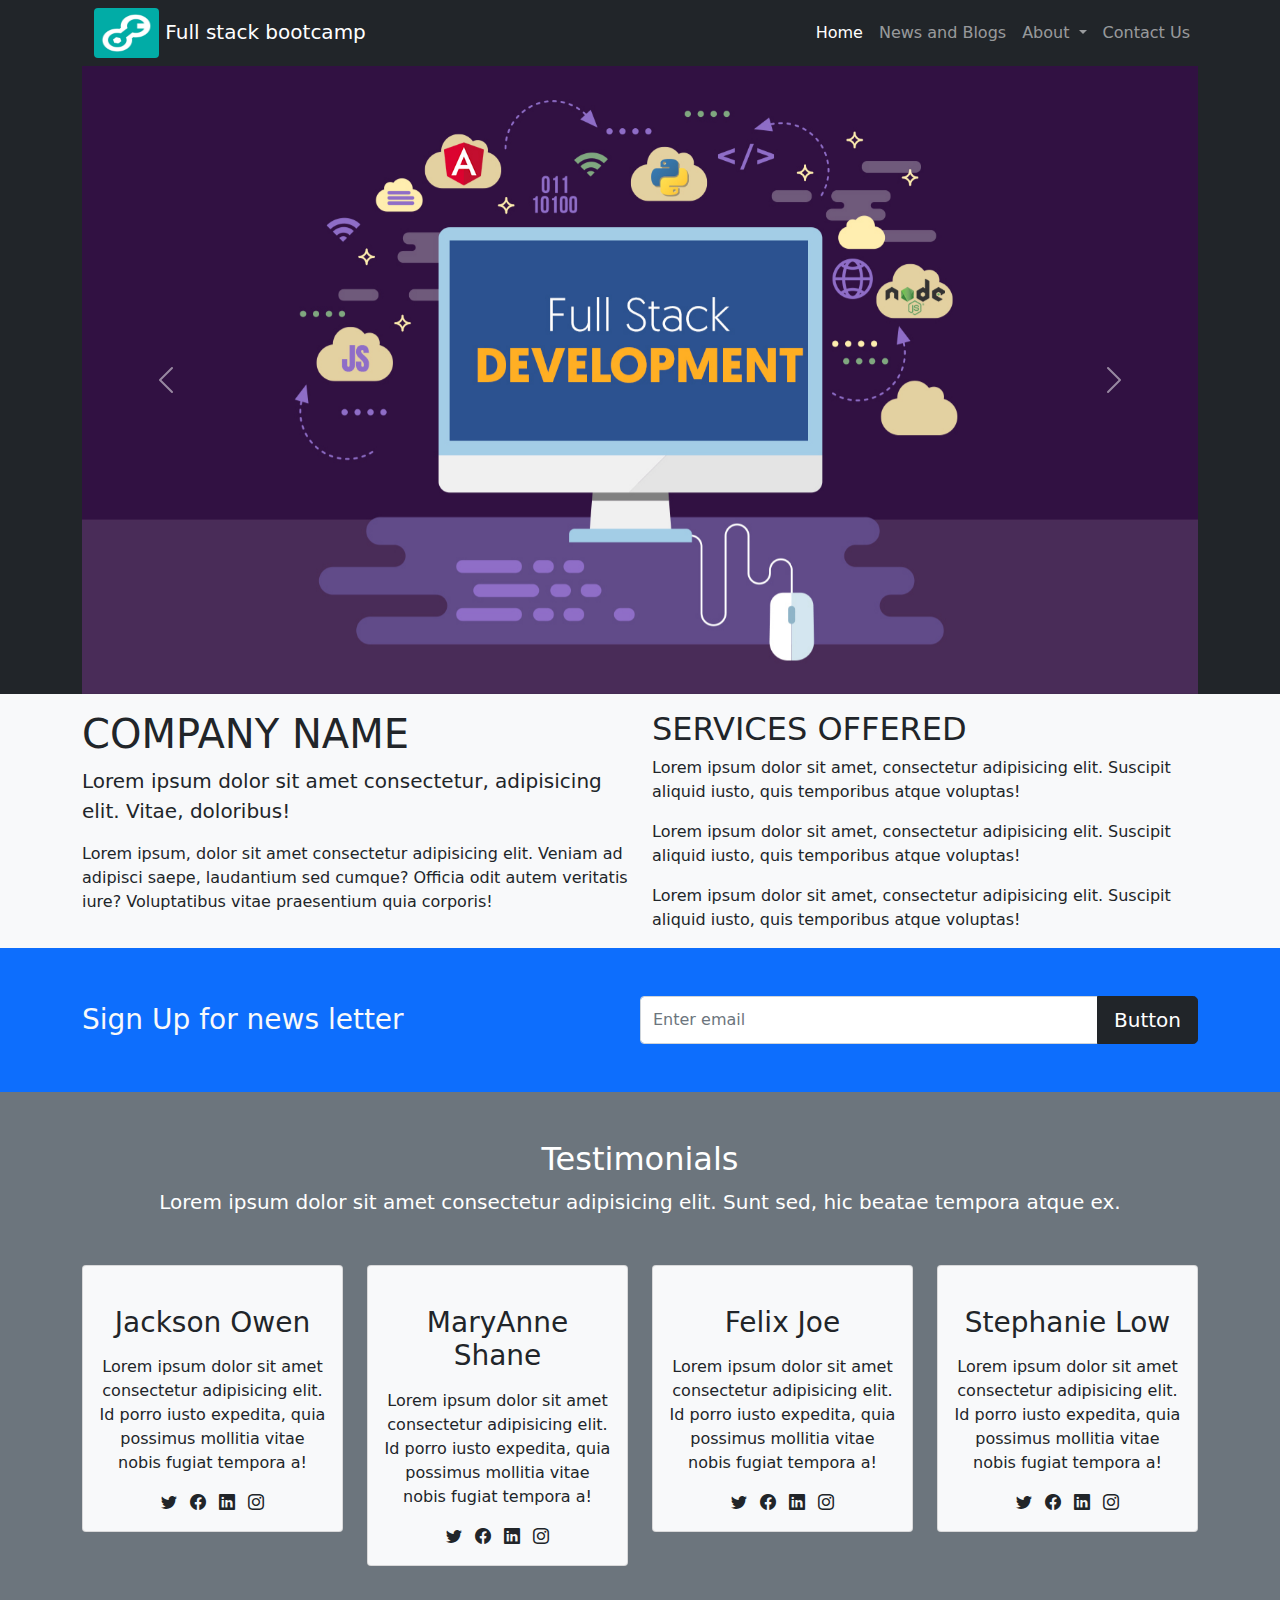
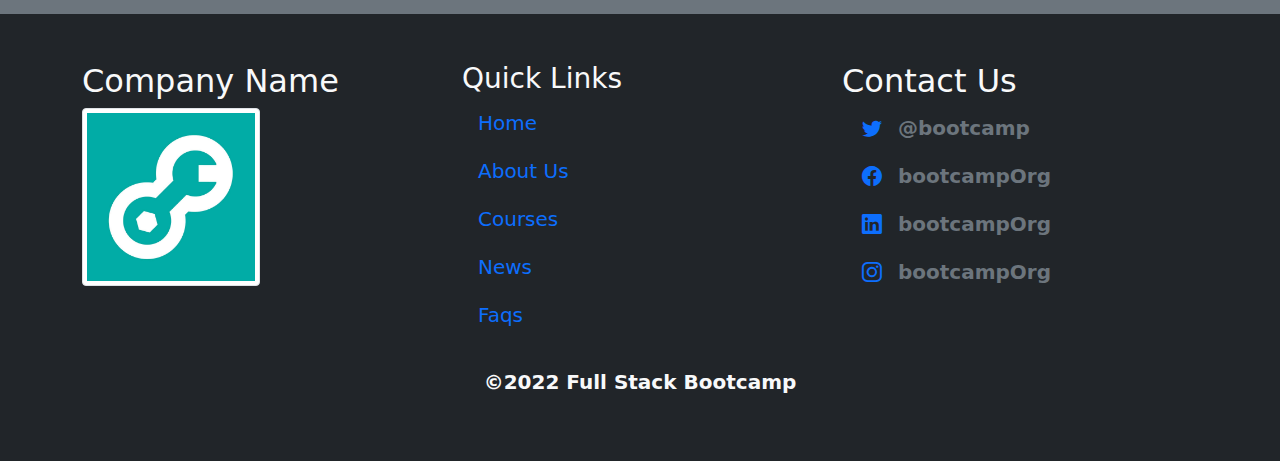
==== index.html @ 2308f60f "bootstrap v5 practise  project" ====
<!DOCTYPE html>
<html lang="en">
  <head>
    <meta charset="UTF-8" />
    <meta http-equiv="X-UA-Compatible" content="IE=edge" />
    <meta name="viewport" content="width=device-width, initial-scale=1.0" />
    <link rel="stylesheet" href="css/bootstrap.css" />
    <link
      rel="stylesheet"
      href="https://cdn.jsdelivr.net/npm/bootstrap-icons@1.3.0/font/bootstrap-icons.css"
    />
    <link rel="stylesheet" href="style.css">
    <title>Homepage</title>
  </head>
  <body>
    <!-- navbar -->
    <nav class="navbar navbar-expand-md navbar-dark bg-dark">
      <div class="container">
        <div class="container">
          <a class="navbar-brand" href="#">
            <img
              src="img/logo.jpg"
              alt=""
              width="65"
              height="50"
              class="d-inline-block align-text-center rounded"
            />
            Full stack bootcamp
          </a>
        </div>
        <button
          class="navbar-toggler m-2"
          type="button"
          data-bs-toggle="collapse"
          data-bs-target="#navmenu"
          aria-controls="navbarSupportedContent"
          aria-expanded="false"
          aria-label="Toggle navigation"
        >
          <span class="navbar-toggler-icon"></span>
        </button>
        <div class="collapse navbar-collapse" id="navmenu">
          <ul class="navbar-nav ms-auto mb-2 mb-lg-0">
            <li class="nav-item">
              <a class="nav-link active" aria-current="page" href="#">Home</a>
            </li>
            <li class="nav-item">
              <a class="nav-link text-nowrap" href="news.html">News and Blogs</a>
            </li>
            <li class="nav-item dropdown">
              <a
                class="nav-link dropdown-toggle"
                href="about.html"
                id="navbarDropdown"
                role="button"
                data-bs-toggle="dropdown"
                aria-expanded="false"
              >
                About
              </a>
              <ul class="dropdown-menu" aria-labelledby="navbarDropdown">
                <li><a class="dropdown-item" href="about.html">Organisation</a></li>
                <li><a class="dropdown-item" href="courses.html">Courses</a></li>
                <li>
                  <a class="dropdown-item" href="T and C .html">Terms and Condition</a>
                </li>
                <li><a class="dropdown-item" href="faqs.html#faqs">Faqs</a></li>
              </ul>
            </li>
            <li class="nav-item">
              <a class="nav-link text-nowrap" href="faqs.html">Contact Us</a>
            </li>
          </ul>
        </div>
      </div>
    </nav>

    <!-- carousel -->
    <section class="bg-dark text-light">
      <div class="container col">
        <div
          id="carouselExampleControls"
          class="carousel slide"
          data-bs-ride="carousel"
        >
          <div class="carousel-inner">
            <div class="carousel-item active">
              <img src="img/p1.jpg" class="d-block w-100" alt="..." />
            </div>
            <div class="carousel-item">
              <img src="img/p2.webp" class="d-block w-100" alt="..." />
            </div>
            <div class="carousel-item">
              <img src="img/p3.webp" class="d-block w-100" alt="..." />
            </div>
            <div class="carousel-item">
              <img src="img/p4.webp" class="d-block w-100" alt="..." />
            </div>
            <div class="carousel-item">
              <img src="img/p5.webp" class="d-block w-100" alt="..." />
            </div>
          </div>
          <button
            class="carousel-control-prev"
            type="button"
            data-bs-target="#carouselExampleControls"
            data-bs-slide="prev"
          >
            <span class="carousel-control-prev-icon" aria-hidden="true"></span>
            <span class="visually-hidden">Previous</span>
          </button>
          <button
            class="carousel-control-next"
            type="button"
            data-bs-target="#carouselExampleControls"
            data-bs-slide="next"
          >
            <span class="carousel-control-next-icon" aria-hidden="true"></span>
            <span class="visually-hidden">Next</span>
          </button>
        </div>
      </div>
    </section>

    <!--  brief intro-->
    <section class="bg-light text-dark">
      <div class="container">
        <div class="row">
          <div class="col-lg-6">
            <p>
              <h1>COMPANY NAME</h1>
              <P class="lead">Lorem ipsum dolor sit amet consectetur, adipisicing elit. Vitae, doloribus!</P>
              <p>Lorem ipsum, dolor sit amet consectetur adipisicing elit. Veniam ad adipisci saepe, laudantium sed cumque? Officia odit autem veritatis iure? Voluptatibus vitae praesentium quia corporis!</p>
            </p>
          </div>
          <div class="col-lg-6">
            <h2 class="mt-3">SERVICES OFFERED</h2>
            <P>Lorem ipsum dolor sit amet, consectetur adipisicing elit. Suscipit aliquid iusto, quis temporibus atque voluptas!</P>
            <P>Lorem ipsum dolor sit amet, consectetur adipisicing elit. Suscipit aliquid iusto, quis temporibus atque voluptas!</P>
            <P>Lorem ipsum dolor sit amet, consectetur adipisicing elit. Suscipit aliquid iusto, quis temporibus atque voluptas!</P>
          </div>
        </div>
      </div>
    </section>

    <!-- sign up -->
    <section class="bg-primary text-light p-5">
        <div class="container">
          <div class="d-md-flex justify-content-between align-items-center">
            <h3 class="mb-3 mb-md-0">Sign Up for news letter</h3>
  
            <div class="input-group news-input">
                <input type="text" class="form-control" placeholder="Enter email" />
                <button class="btn btn-dark btn-lg" type="button">Button</button>
              </div>
            </div>
          </div>
        </div>
      </section>

    <!-- Testimonials -->
    <section class="p-5 bg-secondary">
        <div class="container">
            <h2 class="text-center text-white">Testimonials</h2>
        <p class="lead text-center text-white mb-5">
          Lorem ipsum dolor sit amet consectetur adipisicing elit. Sunt sed, hic
          beatae tempora atque ex.
        </p>
            <div class="row g-4">
          <!-- testimony 1 -->
          <div class="col-md-6 col-lg-3">
            <div class="card bg-light">
              <div class="card-body text-center">
                <img
                  src="https://randomuser.me/api/portraits/men/5.jpg"
                  class="rounded-circle mb-3"
                  alt=""
                />
                <h3 class="card-title mb-3">Jackson Owen</h3>
                <p class="card-text">
                  Lorem ipsum dolor sit amet consectetur adipisicing elit. Id
                  porro iusto expedita, quia possimus mollitia vitae nobis
                  fugiat tempora a!
                </p>
                <a href="#" class="i bi bi-twitter text-dark mx-1"></a>
                <a href="#" class="i bi bi-facebook text-dark mx-1"></a>
                <a href="#" class="i bi bi-linkedin text-dark mx-1"></a>
                <a href="#" class="i bi bi-instagram text-dark mx-1"></a>
              </div>
            </div>
          </div>
          <!-- testimony 2 -->
          <div class="col-md-6 col-lg-3">
            <div class="card bg-light">
              <div class="card-body text-center">
                <img
                  src="https://randomuser.me/api/portraits/women/4.jpg"
                  class="rounded-circle mb-3"
                  alt=""
                />
                <h3 class="card-title mb-3">MaryAnne Shane</h3>
                <p class="card-text">
                  Lorem ipsum dolor sit amet consectetur adipisicing elit. Id
                  porro iusto expedita, quia possimus mollitia vitae nobis
                  fugiat tempora a!
                </p>
                <a href="#" class="i bi bi-twitter text-dark mx-1"></a>
                <a href="#" class="i bi bi-facebook text-dark mx-1"></a>
                <a href="#" class="i bi bi-linkedin text-dark mx-1"></a>
                <a href="#" class="i bi bi-instagram text-dark mx-1"></a>
              </div>
            </div>
          </div>
          <!-- testimony 3 -->
          <div class="col-md-6 col-lg-3">
            <div class="card bg-light">
              <div class="card-body text-center">
                <img
                  src="https://randomuser.me/api/portraits/men/15.jpg"
                  class="rounded-circle mb-3"
                  alt=""
                />
                <h3 class="card-title mb-3">Felix Joe</h3>
                <p class="card-text">
                  Lorem ipsum dolor sit amet consectetur adipisicing elit. Id
                  porro iusto expedita, quia possimus mollitia vitae nobis
                  fugiat tempora a!
                </p>
                <a href="#" class="i bi bi-twitter text-dark mx-1"></a>
                <a href="#" class="i bi bi-facebook text-dark mx-1"></a>
                <a href="#" class="i bi bi-linkedin text-dark mx-1"></a>
                <a href="#" class="i bi bi-instagram text-dark mx-1"></a>
              </div>
            </div>
          </div>
          <!-- testimony 4 -->
          <div class="col-md-6 col-lg-3">
            <div class="card bg-light">
              <div class="card-body text-center">
                <img
                  src="https://randomuser.me/api/portraits/women/3.jpg"
                  class="rounded-circle mb-3"
                  alt=""
                />
                <h3 class="card-title mb-3">Stephanie Low</h3>
                <p class="card-text">
                  Lorem ipsum dolor sit amet consectetur adipisicing elit. Id
                  porro iusto expedita, quia possimus mollitia vitae nobis
                  fugiat tempora a!
                </p>
                <a href="#" class="i bi bi-twitter text-dark mx-1"></a>
                <a href="#" class="i bi bi-facebook text-dark mx-1"></a>
                <a href="#" class="i bi bi-linkedin text-dark mx-1"></a>
                <a href="#" class="i bi bi-instagram text-dark mx-1"></a>
              </div>
            </div>
          </div>
        </div>
        </div>
    </section>

    <!-- footer -->
    <footer class="p-5 bg-dark text-light">
      <div class="container">
        <div class="row d-lg-flex justify-content-between justify-content-sm-center align-items-start">
          <div class="col-md-4 mb-4">
            <h2>Company Name</h2>
            <img src="img/logo.jpg" alt="" class="footer-logo img-thumbnail">
          </div>
          <div class="col-md-4 mb-4">
            <h3>Quick Links</h3>
            <ul class="nav flex-column">
              <li class="nav-item">
                <a class="nav-link h5" aria-current="page" href="#">Home</a>
              </li>
              <li class="nav-item">
                <a class="nav-link h5" href="about.html">About Us</a>
              </li>
              <li class="nav-item">
                <a class="nav-link h5" href="courses.html">Courses</a>
              </li>
              <li class="nav-item">
                <a class="nav-link h5" href="news.html">News</a>
              </li>
              <li class="nav-item">
                <a class="nav-link h5" href="faqs.html#faqs">Faqs</a>
              </li>
            </ul>
          </div>
          <div class="col-md-4 mb-4">
            <h2>Contact Us</h2>
            <ul class="nav flex-column">
              <li class="nav-item">
                <a class="nav-link h5 i bi bi-twitter text-primary mx-1" href="#"><span class="text-secondary mx-3 fw-bolder">@bootcamp</span> </a>
              </li>
              <li class="nav-item">
                <a class="nav-link h5 i bi bi-facebook text-primary mx-1" href="#"><span class="text-secondary mx-3 fw-bolder">bootcampOrg</span></a>
              </li>
              <li class="nav-item">
                <a class="nav-link h5 i bi bi-linkedin text-primary mx-1" href="#"><span class="text-secondary mx-3 fw-bolder">bootcampOrg</span></a>
              </li>
              <li class="nav-item">
                <a class="nav-link h5 i bi bi-instagram text-primary mx-1" href="#"><span class="text-secondary mx-3 fw-bolder">bootcampOrg</span></a>
              </li>
            </ul>
          </div>
        </div>
        <div class="row">
          <p class="lead text-light fw-bolder text-center">&copy;2022 Full Stack Bootcamp</p>
        </div>
      </div>
    </footer>

    <script type="text/javascript" src="js/bootstrap.bundle.js"></script>
  </body>
</html>
---- style.css ----
@media (min-width: 768px) {
  .news-input {
    width: 50%;
  }
}
#map {
  width: 100%;
  height: 100%;
  border-radius: 10px;
}
.footer-logo {
  width: 50%;
  height: 50%;
}
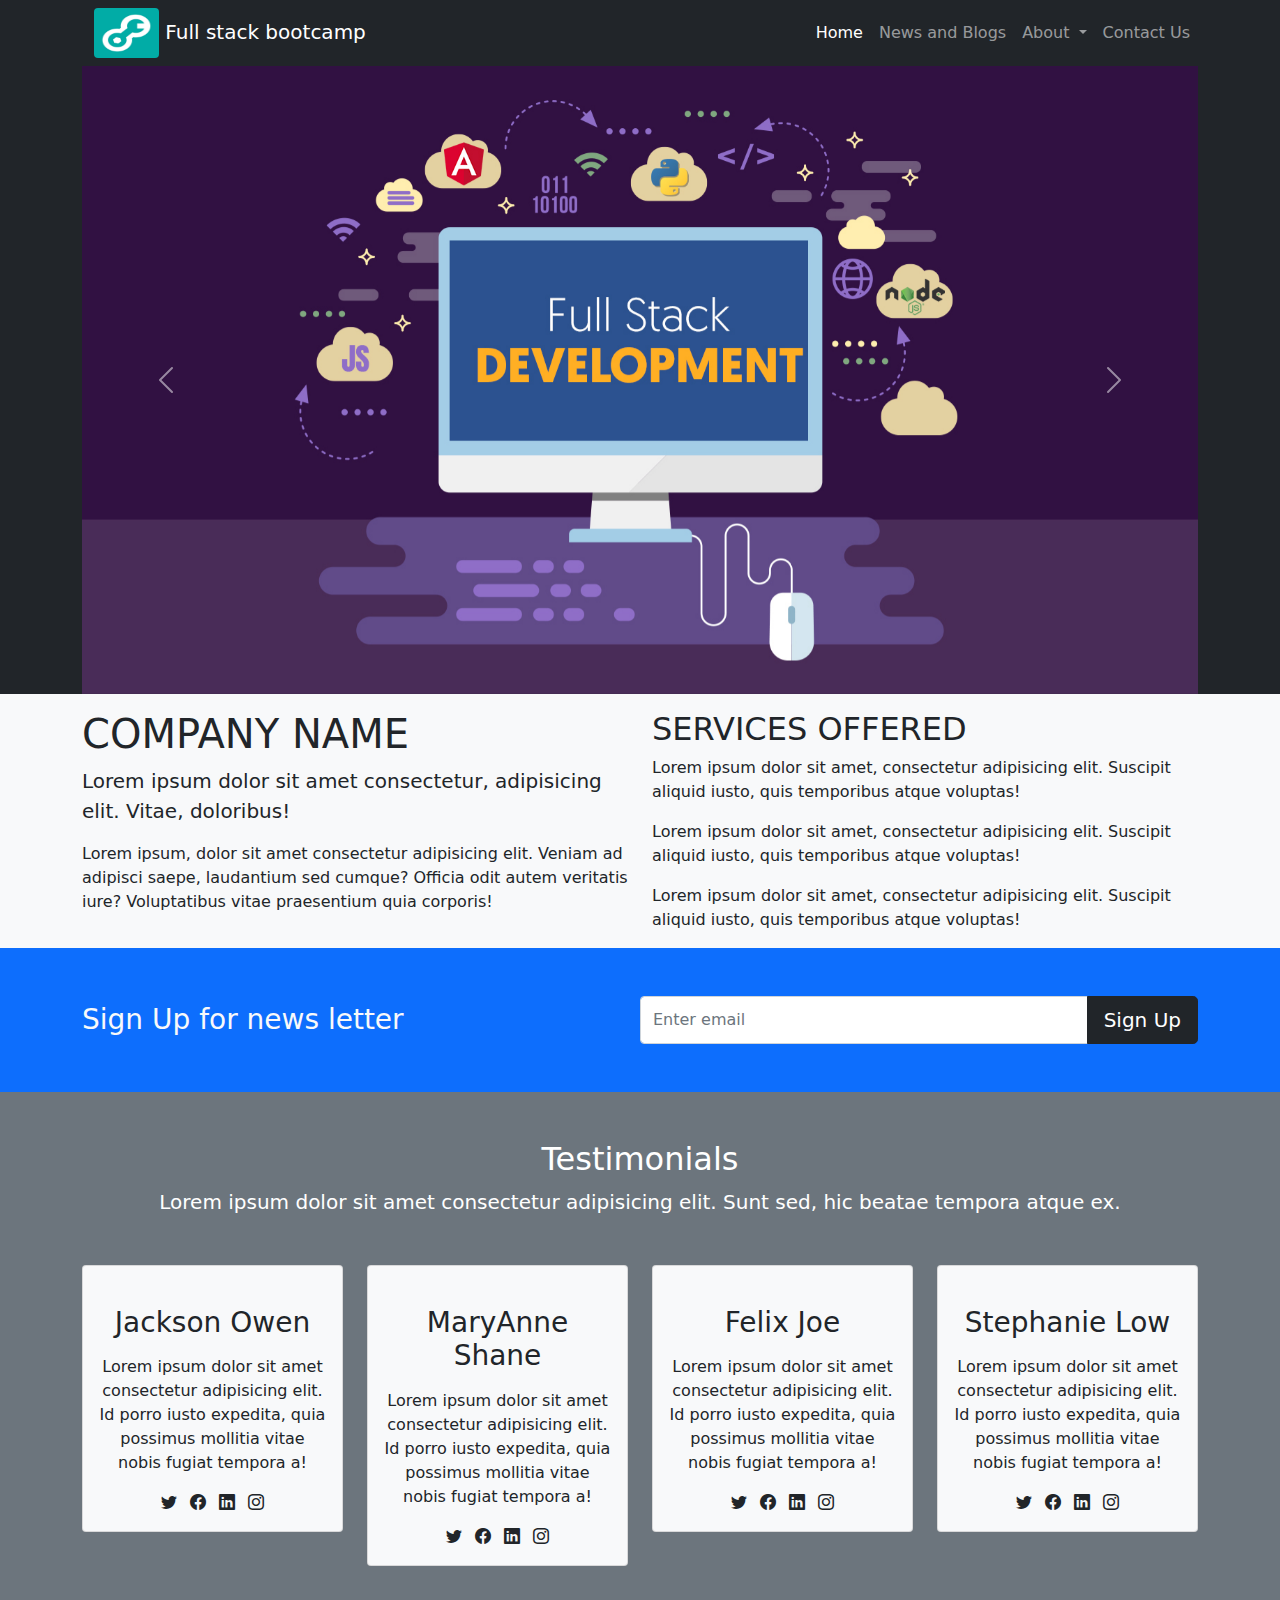
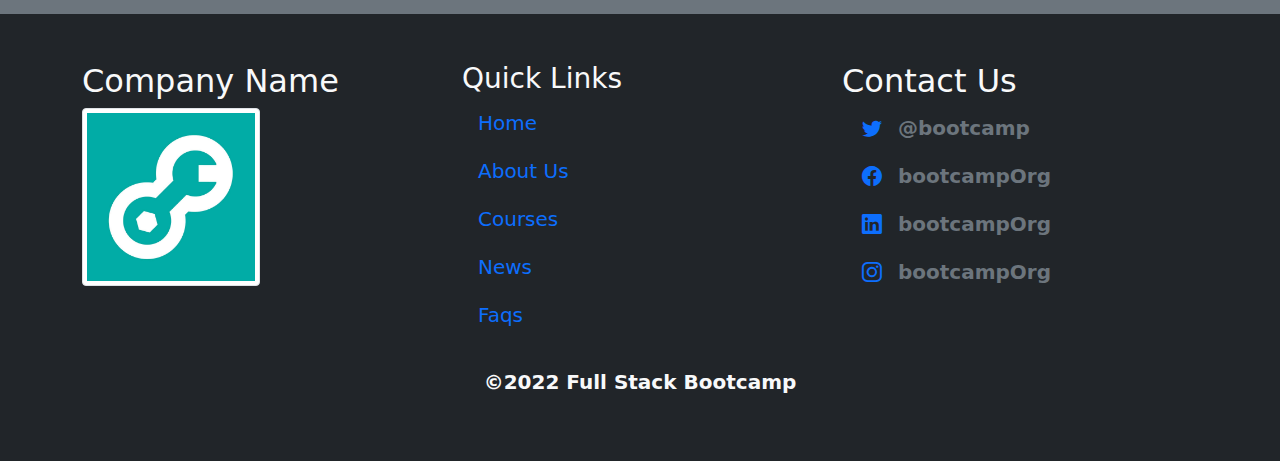
==== commit a21e0dc8: "fixed typos" ====
--- a/index.html
+++ b/index.html
@@ -151,7 +151,7 @@
   
             <div class="input-group news-input">
                 <input type="text" class="form-control" placeholder="Enter email" />
-                <button class="btn btn-dark btn-lg" type="button">Button</button>
+                <button class="btn btn-dark btn-lg" type="button">Sign Up</button>
               </div>
             </div>
           </div>
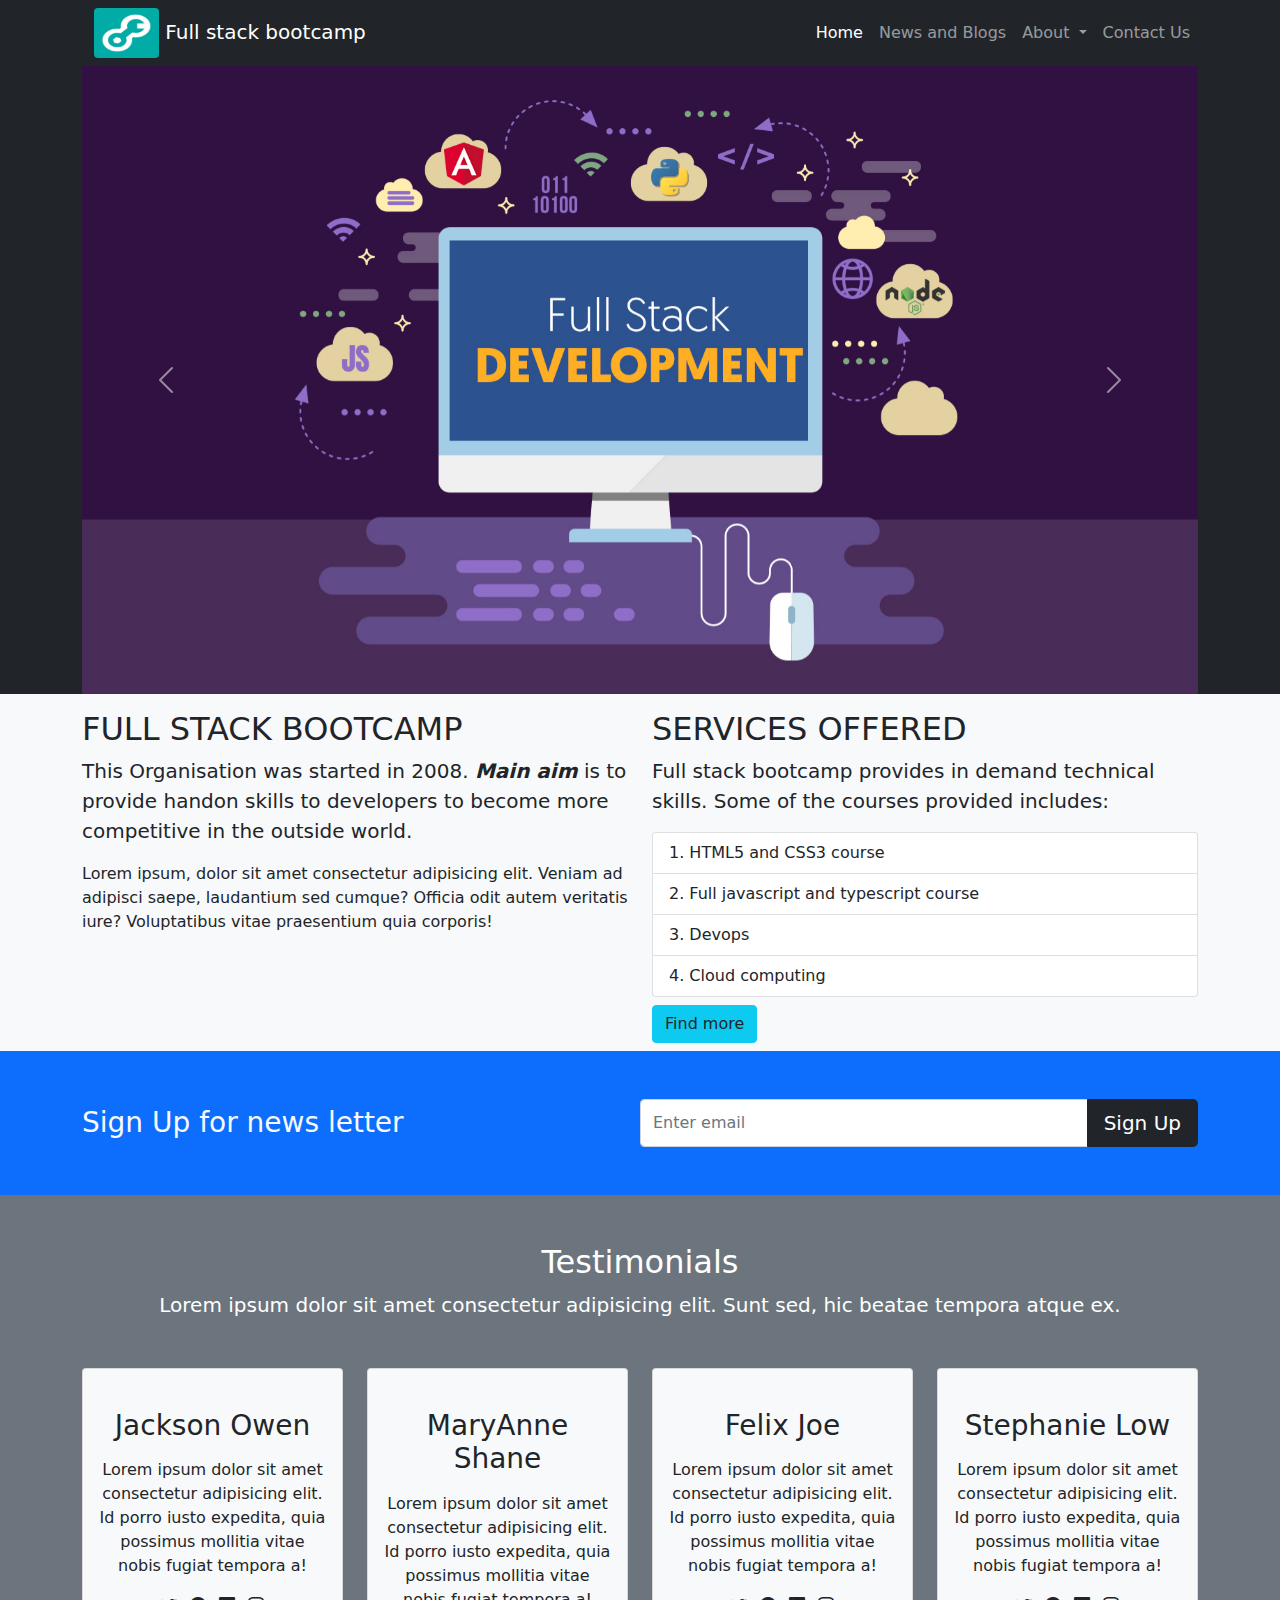
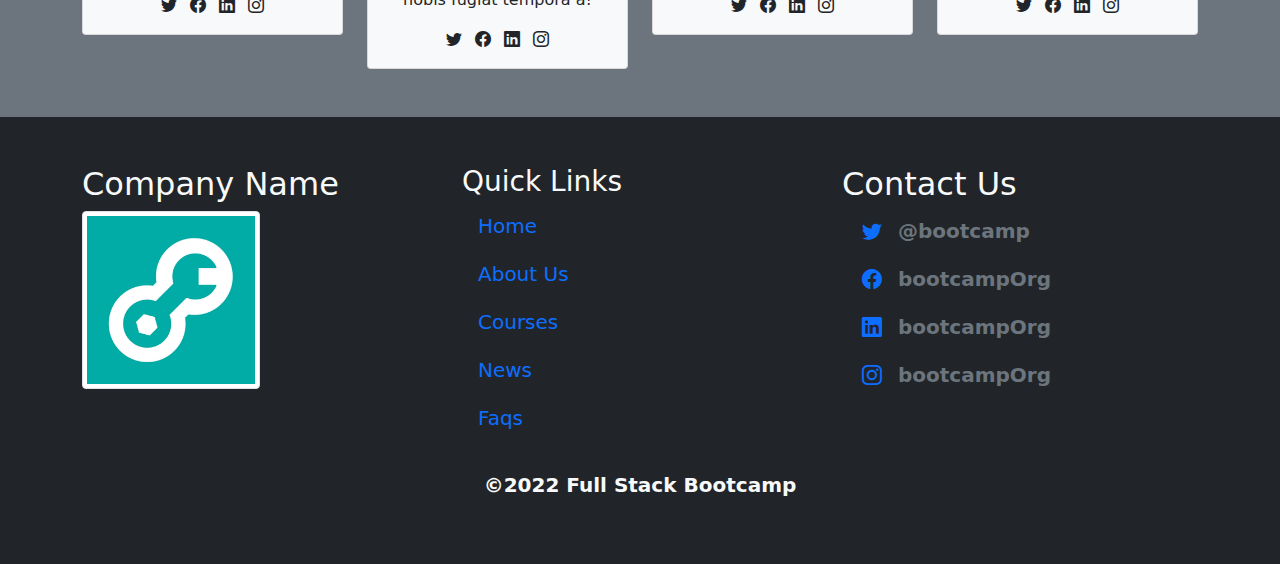
==== commit b2979036: "updated the homepage" ====
--- a/index.html
+++ b/index.html
@@ -128,16 +128,21 @@
         <div class="row">
           <div class="col-lg-6">
             <p>
-              <h1>COMPANY NAME</h1>
-              <P class="lead">Lorem ipsum dolor sit amet consectetur, adipisicing elit. Vitae, doloribus!</P>
+              <h2 class="text-uppercase">Full stack bootcamp</h2>
+              <P class="lead">This Organisation was started in 2008. <em class="fw-bold">Main aim</em> is to provide handon skills to developers to become more competitive in the outside world.</P>
               <p>Lorem ipsum, dolor sit amet consectetur adipisicing elit. Veniam ad adipisci saepe, laudantium sed cumque? Officia odit autem veritatis iure? Voluptatibus vitae praesentium quia corporis!</p>
             </p>
           </div>
           <div class="col-lg-6">
             <h2 class="mt-3">SERVICES OFFERED</h2>
-            <P>Lorem ipsum dolor sit amet, consectetur adipisicing elit. Suscipit aliquid iusto, quis temporibus atque voluptas!</P>
-            <P>Lorem ipsum dolor sit amet, consectetur adipisicing elit. Suscipit aliquid iusto, quis temporibus atque voluptas!</P>
-            <P>Lorem ipsum dolor sit amet, consectetur adipisicing elit. Suscipit aliquid iusto, quis temporibus atque voluptas!</P>
+            <P class="lead">Full stack bootcamp provides in demand technical skills. Some of the courses provided includes:</P>
+            <ol class="list-group list-group-numbered">
+              <li class="list-group-item">HTML5 and CSS3 course</li>
+              <li class="list-group-item">Full javascript and typescript course</li>
+              <li class="list-group-item">Devops</li>
+              <li class="list-group-item">Cloud computing</li>
+            </ol>
+            <button type="button" class="btn btn-info my-2 text-dark d-flex flex-column align-self-lg-center">Find more</button>
           </div>
         </div>
       </div>
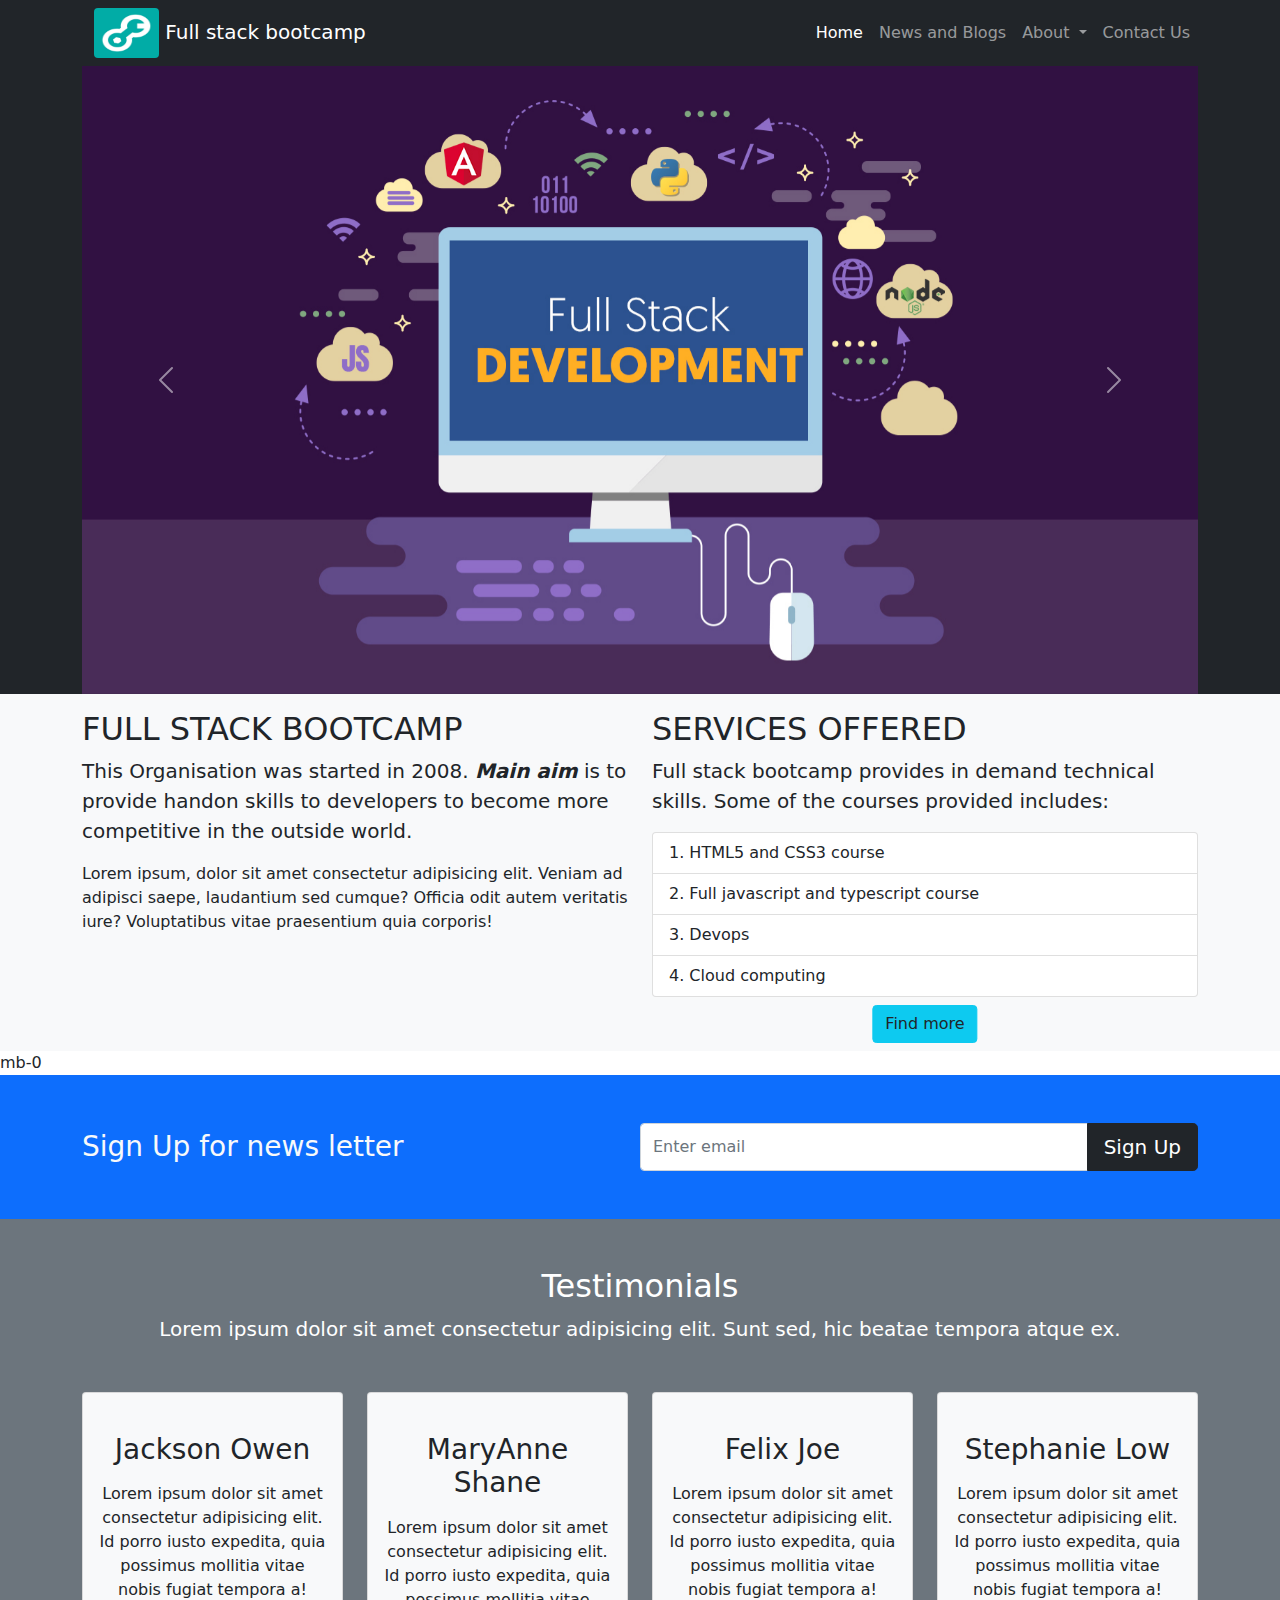
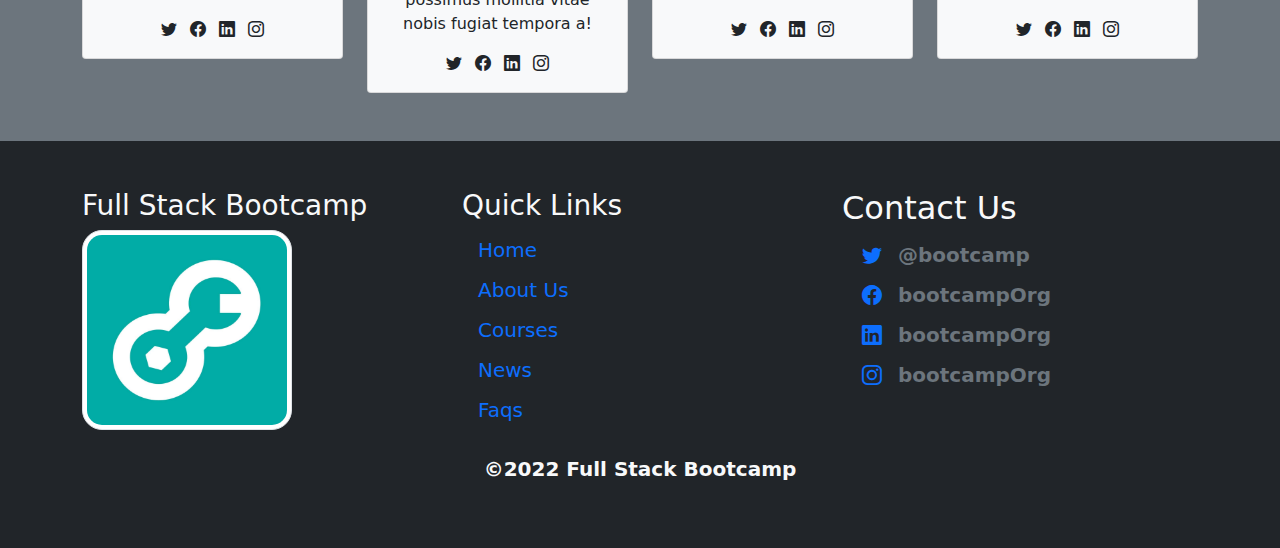
==== commit 0d5c422e: "modified footer and navigation" ====
--- a/index.html
+++ b/index.html
@@ -62,7 +62,7 @@
                 <li><a class="dropdown-item" href="about.html">Organisation</a></li>
                 <li><a class="dropdown-item" href="courses.html">Courses</a></li>
                 <li>
-                  <a class="dropdown-item" href="T and C .html">Terms and Condition</a>
+                  <a class="dropdown-item" href="T-and-C.html">Terms and Condition</a>
                 </li>
                 <li><a class="dropdown-item" href="faqs.html#faqs">Faqs</a></li>
               </ul>
@@ -142,13 +142,13 @@
               <li class="list-group-item">Devops</li>
               <li class="list-group-item">Cloud computing</li>
             </ol>
-            <button type="button" class="btn btn-info my-2 text-dark d-flex flex-column align-self-lg-center">Find more</button>
+            <a href="courses.html"><button type="button" class="btn btn-info my-2 text-dark text-center btn__center">Find more</button></a>
           </div>
         </div>
       </div>
     </section>
 
-    <!-- sign up -->
+    <!-- sign up --> mb-0
     <section class="bg-primary text-light p-5">
         <div class="container">
           <div class="d-md-flex justify-content-between align-items-center">
@@ -267,28 +267,28 @@
     <!-- footer -->
     <footer class="p-5 bg-dark text-light">
       <div class="container">
-        <div class="row d-lg-flex justify-content-between justify-content-sm-center align-items-start">
+        <div class="row d-flex justify-content-between  align-items-start">
           <div class="col-md-4 mb-4">
-            <h2>Company Name</h2>
-            <img src="img/logo.jpg" alt="" class="footer-logo img-thumbnail">
-          </div>
-          <div class="col-md-4 mb-4">
+            <h3>Full Stack Bootcamp</h3>
+            <img src="img/logo.jpg" alt="company logo" class="footer-logo img-thumbnail">
+          </div>
+          <div class="col-md-4 mb-4 ">
             <h3>Quick Links</h3>
             <ul class="nav flex-column">
               <li class="nav-item">
-                <a class="nav-link h5" aria-current="page" href="#">Home</a>
-              </li>
-              <li class="nav-item">
-                <a class="nav-link h5" href="about.html">About Us</a>
-              </li>
-              <li class="nav-item">
-                <a class="nav-link h5" href="courses.html">Courses</a>
-              </li>
-              <li class="nav-item">
-                <a class="nav-link h5" href="news.html">News</a>
-              </li>
-              <li class="nav-item">
-                <a class="nav-link h5" href="faqs.html#faqs">Faqs</a>
+                <a class="nav-link h5 mb-0" aria-current="page" href="#">Home</a>
+              </li>
+              <li class="nav-item">
+                <a class="nav-link h5 mb-0" href="about.html">About Us</a>
+              </li>
+              <li class="nav-item">
+                <a class="nav-link h5 mb-0" href="courses.html">Courses</a>
+              </li>
+              <li class="nav-item">
+                <a class="nav-link h5 mb-0" href="news.html">News</a>
+              </li>
+              <li class="nav-item">
+                <a class="nav-link h5 mb-0" href="faqs.html#faqs">Faqs</a>
               </li>
             </ul>
           </div>
@@ -296,16 +296,16 @@
             <h2>Contact Us</h2>
             <ul class="nav flex-column">
               <li class="nav-item">
-                <a class="nav-link h5 i bi bi-twitter text-primary mx-1" href="#"><span class="text-secondary mx-3 fw-bolder">@bootcamp</span> </a>
-              </li>
-              <li class="nav-item">
-                <a class="nav-link h5 i bi bi-facebook text-primary mx-1" href="#"><span class="text-secondary mx-3 fw-bolder">bootcampOrg</span></a>
-              </li>
-              <li class="nav-item">
-                <a class="nav-link h5 i bi bi-linkedin text-primary mx-1" href="#"><span class="text-secondary mx-3 fw-bolder">bootcampOrg</span></a>
-              </li>
-              <li class="nav-item">
-                <a class="nav-link h5 i bi bi-instagram text-primary mx-1" href="#"><span class="text-secondary mx-3 fw-bolder">bootcampOrg</span></a>
+                <a class="nav-link h5 i bi bi-twitter text-primary mx-1 mb-0" href="#"><span class="text-secondary mx-3 fw-bolder">@bootcamp</span> </a>
+              </li>
+              <li class="nav-item">
+                <a class="nav-link h5 i bi bi-facebook text-primary mx-1 mb-0" href="#"><span class="text-secondary mx-3 fw-bolder">bootcampOrg</span></a>
+              </li>
+              <li class="nav-item">
+                <a class="nav-link h5 i bi bi-linkedin text-primary mx-1 mb-0" href="#"><span class="text-secondary mx-3 fw-bolder">bootcampOrg</span></a>
+              </li>
+              <li class="nav-item">
+                <a class="nav-link h5 i bi bi-instagram text-primary mx-1 mb-0" href="#"><span class="text-secondary mx-3 fw-bolder">bootcampOrg</span></a>
               </li>
             </ul>
           </div>
--- a/style.css
+++ b/style.css
@@ -9,6 +9,12 @@
   border-radius: 10px;
 }
 .footer-logo {
-  width: 50%;
-  height: 50%;
+  width: 210px;
+  height: 200px;
+  border-radius: 20px;
 }
+.btn__center {
+  position: relative;
+  left: 50%;
+  transform: translateX(-50%);
+}
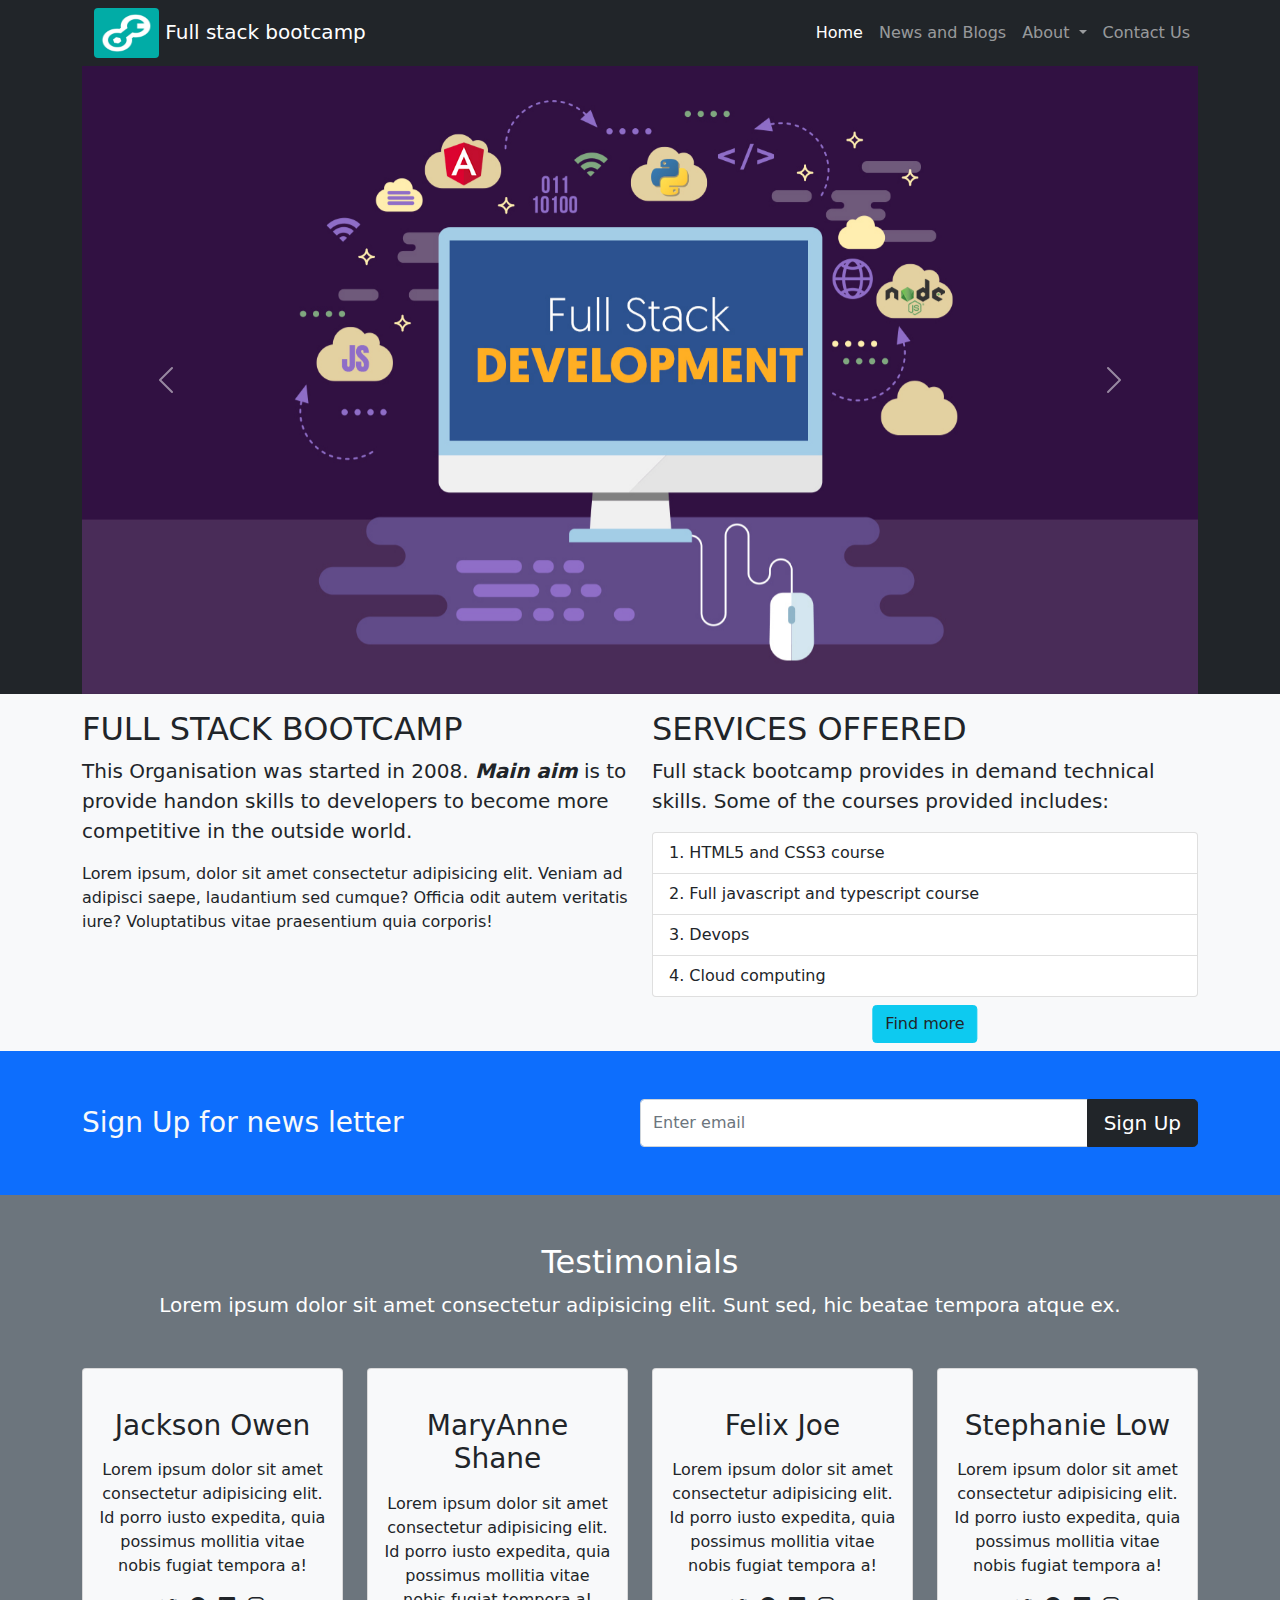
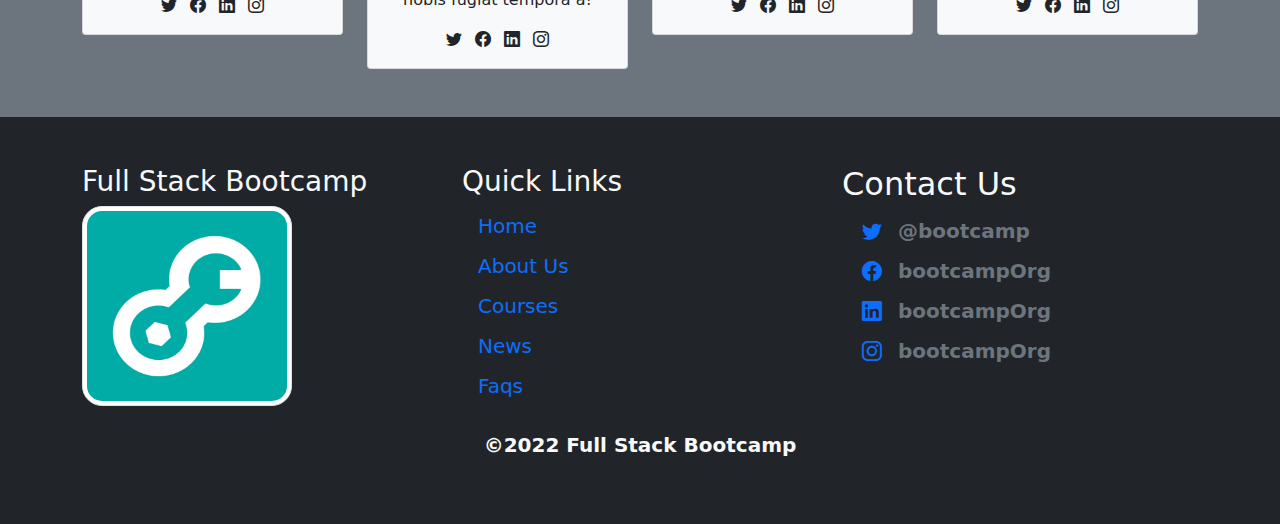
==== commit 535facff: "added new courses" ====
--- a/index.html
+++ b/index.html
@@ -85,19 +85,19 @@
         >
           <div class="carousel-inner">
             <div class="carousel-item active">
-              <img src="img/p1.jpg" class="d-block w-100" alt="..." />
+              <img src="img/p1.jpg" class="d-block w-100" alt="profile picture" />
             </div>
             <div class="carousel-item">
-              <img src="img/p2.webp" class="d-block w-100" alt="..." />
+              <img src="img/p2.webp" class="d-block w-100" alt="profile picture" />
             </div>
             <div class="carousel-item">
-              <img src="img/p3.webp" class="d-block w-100" alt="..." />
+              <img src="img/p3.webp" class="d-block w-100" alt="profile picture" />
             </div>
             <div class="carousel-item">
-              <img src="img/p4.webp" class="d-block w-100" alt="..." />
+              <img src="img/p4.webp" class="d-block w-100" alt="profile picture" />
             </div>
             <div class="carousel-item">
-              <img src="img/p5.webp" class="d-block w-100" alt="..." />
+              <img src="img/p5.webp" class="d-block w-100" alt="profile picture" />
             </div>
           </div>
           <button
@@ -148,7 +148,7 @@
       </div>
     </section>
 
-    <!-- sign up --> mb-0
+    <!-- sign up -->
     <section class="bg-primary text-light p-5">
         <div class="container">
           <div class="d-md-flex justify-content-between align-items-center">
